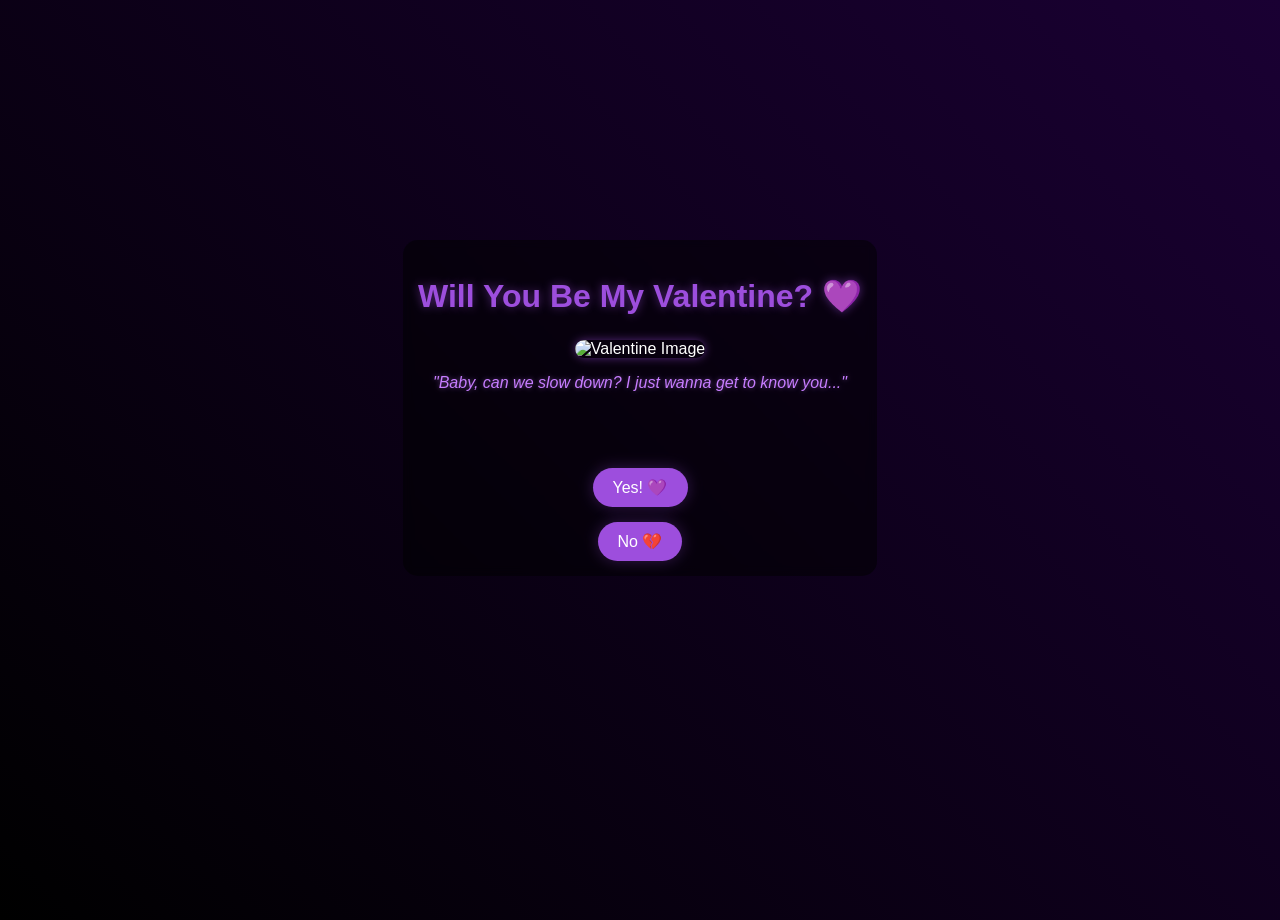
==== index.html @ 00179e2d "Update index.html" ====
<!DOCTYPE html>
<html lang="en">
<head>
    <meta charset="UTF-8">
    <meta name="viewport" content="width=device-width, initial-scale=1.0">
    <title>Will You Be My Valentine? | SLOW DOWN</title>
    <link href="https://cdnjs.cloudflare.com/ajax/libs/font-awesome/6.0.0/css/all.min.css" rel="stylesheet">
    <style>
        body {
            margin: 0;
            min-height: 100vh;
            display: flex;
            flex-direction: column;
            align-items: center;
            justify-content: center;
            background: linear-gradient(45deg, #000000, #1a0033);
            font-family: 'Arial', sans-serif;
            overflow: hidden;
            text-align: center;
            padding: 10px;
            color: #fff;
        }

        .container {
            position: relative;
            z-index: 1;
            max-width: 600px;
            padding: 15px;
            background: rgba(0, 0, 0, 0.5);
            border-radius: 15px;
            backdrop-filter: blur(5px);
        }

        h1 {
            color: #9d4edd;
            text-shadow: 0 0 10px rgba(157, 78, 221, 0.5);
            font-size: 2em;
            margin-bottom: 15px;
            animation: glow 2s infinite alternate;
        }

        @keyframes glow {
            from {
                text-shadow: 0 0 10px rgba(157, 78, 221, 0.5);
            }
            to {
                text-shadow: 0 0 20px rgba(157, 78, 221, 0.8);
            }
        }

        .valentine-image {
            max-width: 30%;
            height: auto;
            border-radius: 10px;
            box-shadow: 0 0 10px rgba(157, 78, 221, 0.5);
            margin-top: 10px;
        }

        .buttons {
            display: flex;
            flex-direction: column;
            gap: 15px;
            justify-content: center;
            align-items: center;
            margin-top: 20px;
        }

        .btn {
            padding: 10px 20px;
            font-size: 1em;
            border: none;
            border-radius: 25px;
            cursor: pointer;
            transition: all 0.3s ease;
            background: #9d4edd;
            color: white;
            box-shadow: 0 0 15px rgba(157, 78, 221, 0.3);
            position: relative;
            overflow: hidden;
        }

        .btn::before {
            content: '';
            position: absolute;
            top: 0;
            left: -100%;
            width: 100%;
            height: 100%;
            background: linear-gradient(
                90deg,
                transparent,
                rgba(255, 255, 255, 0.2),
                transparent
            );
            transition: 0.5s;
        }

        .btn:hover::before {
            left: 100%;
        }

        .btn:hover {
            transform: translateY(-3px);
            box-shadow: 0 0 25px rgba(157, 78, 221, 0.5);
        }

        .lyrics-container {
            margin: 10px 0;
            font-style: italic;
            color: #c77dff;
            text-shadow: 0 0 5px rgba(199, 125, 255, 0.5);
            animation: fadePulse 4s infinite;
        }

        @keyframes fadePulse {
            0%, 100% { opacity: 0.7; }
            50% { opacity: 1; }
        }

        #responseText {
            font-size: 1.2em;
            color: #c77dff;
            text-shadow: 0 0 5px rgba(199, 125, 255, 0.3);
            margin-top: 10px;
            min-height: 40px;
        }

        .music-player {
            margin-top: 20px;
            width: 100%;
            max-width: 600px;
        }
    </style>
</head>
<body>
    <div class="container">
        <h1>Will You Be My Valentine? 💜</h1>
        <img class="valentine-image" src="https://github.com/Maxi3010/valentine-invitation/blob/main/WhatsApp%20Bild%202025-01-21%20um%2015.08.42_a1669ea7.jpg?raw=true" alt="Valentine Image">
        <div class="lyrics-container">
            <p>"Baby, can we slow down? I just wanna get to know you..."</p>
        </div>
        <div id="responseText"></div>
        <div class="buttons">
            <button class="btn" id="yesBtn">Yes! 💜</button>
            <button class="btn" id="noBtn">No 💔</button>
        </div>
    </div>

    <!-- Spotify Embed -->
    <div class="music-player">
        <iframe style="border-radius:12px" src="https://open.spotify.com/embed/track/5H4mXWKcicuLKDn4Jy0sK7?utm_source=generator" width="100%" height="80" frameBorder="0" allowfullscreen="" allow="autoplay; clipboard-write; encrypted-media; fullscreen; picture-in-picture"></iframe>
    </div>

    <script>
        const responses = [
            "Baby, can we slow down? 💜",
            "I just wanna get to know you... 🌙",
            "Don't run away... ✨",
            "Stay a while longer... 💫",
            "Let's take our time... 🌌",
            "We could be perfect... 💜",
            "Just give us a chance... ⭐",
            "Let's make this moment last... 🌙"
        ];

        const lyrics = [
            "Baby, can we slow down?",
            "I just wanna get to know you",
            "Tell me all your secrets",
            "I just wanna show you"
        ];

        let currentLyricIndex = 0;
        let isPlaying = false;
        let clickCount = 0;

        function updateLyrics() {
            const container = document.querySelector('.lyrics-container');
            container.innerHTML = `<p>"${lyrics[currentLyricIndex]}"</p>`;
            currentLyricIndex = (currentLyricIndex + 1) % lyrics.length;
        }

        setInterval(updateLyrics, 4000);

        function createHeart() {
            const heart = document.createElement('div');
            heart.className = 'heart';
            heart.innerHTML = '💜';
            heart.style.left = Math.random() * window.innerWidth + 'px';
            heart.style.top = window.innerHeight + 'px';
            document.body.appendChild(heart);

            setTimeout(() => {
                heart.remove();
            }, 6000);
        }

        function celebrate() {
            setInterval(createHeart, 300);
            document.getElementById('responseText').innerHTML = "Baby, you're all I want! 💜";
            document.getElementById('yesBtn').style.display = 'none';
            document.getElementById('noBtn').style.display = 'none';

            // Trigger notification
            if (Notification.permission === "granted") {
                new Notification("She said Yes! 💜", {
                    body: "You are the one! 💜",
                    icon: "https://cdn-icons-png.flaticon.com/512/64/64346.png"
                });
            } else if (Notification.permission !== "denied") {
                Notification.requestPermission().then(permission => {
                    if (permission === "granted") {
                        new Notification("She said Yes! 💜", {
                            body: "You are the one! 💜",
                            icon: "https://cdn-icons-png.flaticon.com/512/64/64346.png"
                        });
                    }
                });
            }
        }

        function moveButton() {
            const noBtn = document.getElementById('noBtn');
            const maxX = window.innerWidth - noBtn.offsetWidth;
            const maxY = window.innerHeight - noBtn.offsetHeight;

            const newX = Math.random() * maxX;
            const newY = Math.random() * maxY;

            noBtn.style.position = 'fixed';
            noBtn.style.left = newX + 'px';
            noBtn.style.top = newY + 'px';

            clickCount++;
            if (clickCount <= responses.length) {
                document.getElementById('responseText').innerHTML = responses[clickCount - 1];
            }
        }

        document.getElementById('yesBtn').addEventListener('click', celebrate);
        document.getElementById('noBtn').addEventListener('mouseover', moveButton);
        document.getElementById('noBtn').addEventListener('click', moveButton);

        setInterval(createHeart, 2000);
    </script>
</body>
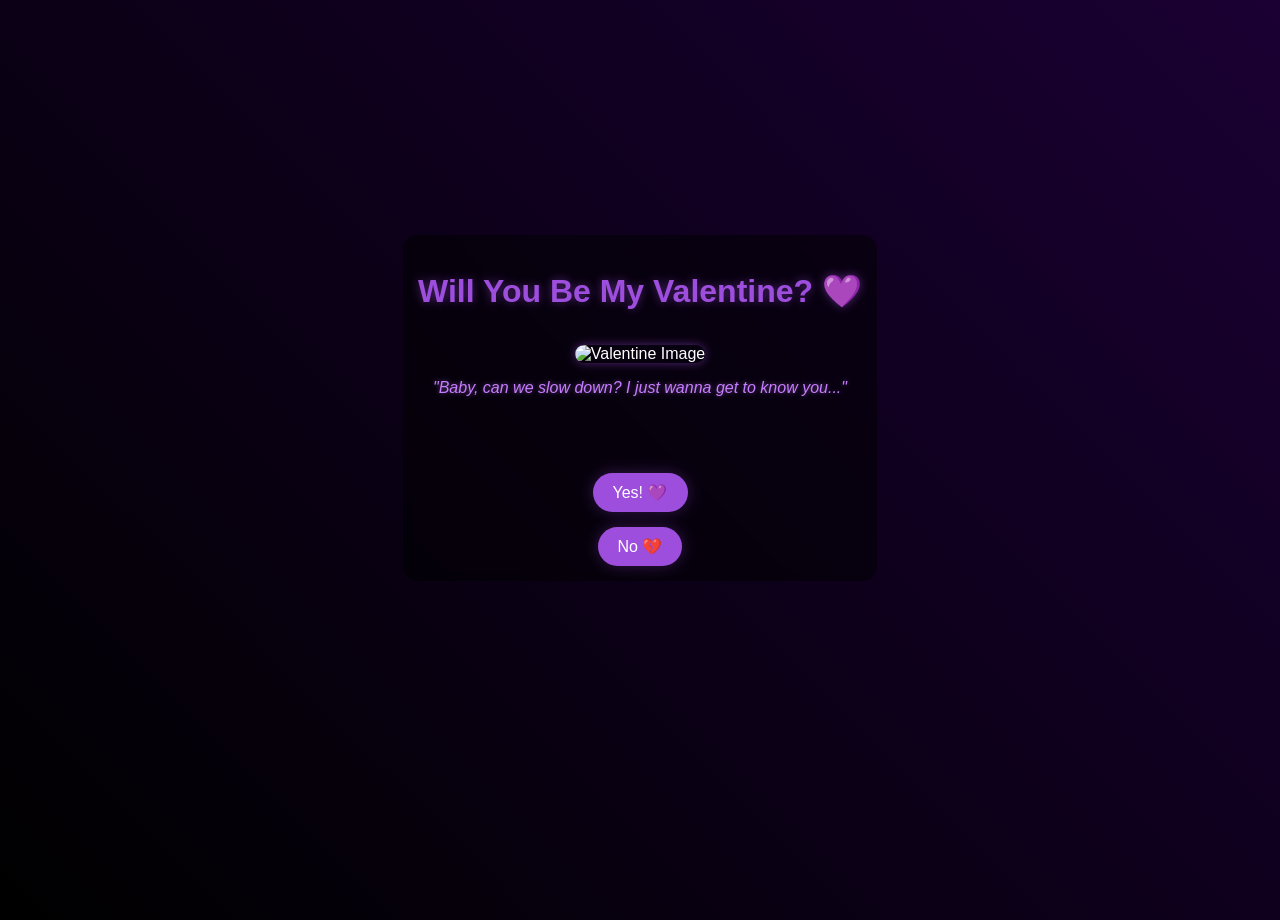
==== commit 207ed4c9: "Update index.html" ====
--- a/index.html
+++ b/index.html
@@ -53,7 +53,7 @@
             height: auto;
             border-radius: 10px;
             box-shadow: 0 0 10px rgba(157, 78, 221, 0.5);
-            margin-top: 10px;
+            margin-top: 20px;
         }
 
         .buttons {
@@ -135,6 +135,7 @@
 <body>
     <div class="container">
         <h1>Will You Be My Valentine? 💜</h1>
+        <!-- The image is now placed below the heading -->
         <img class="valentine-image" src="https://github.com/Maxi3010/valentine-invitation/blob/main/WhatsApp%20Bild%202025-01-21%20um%2015.08.42_a1669ea7.jpg?raw=true" alt="Valentine Image">
         <div class="lyrics-container">
             <p>"Baby, can we slow down? I just wanna get to know you..."</p>
@@ -244,3 +245,4 @@
         setInterval(createHeart, 2000);
     </script>
 </body>
+</html>
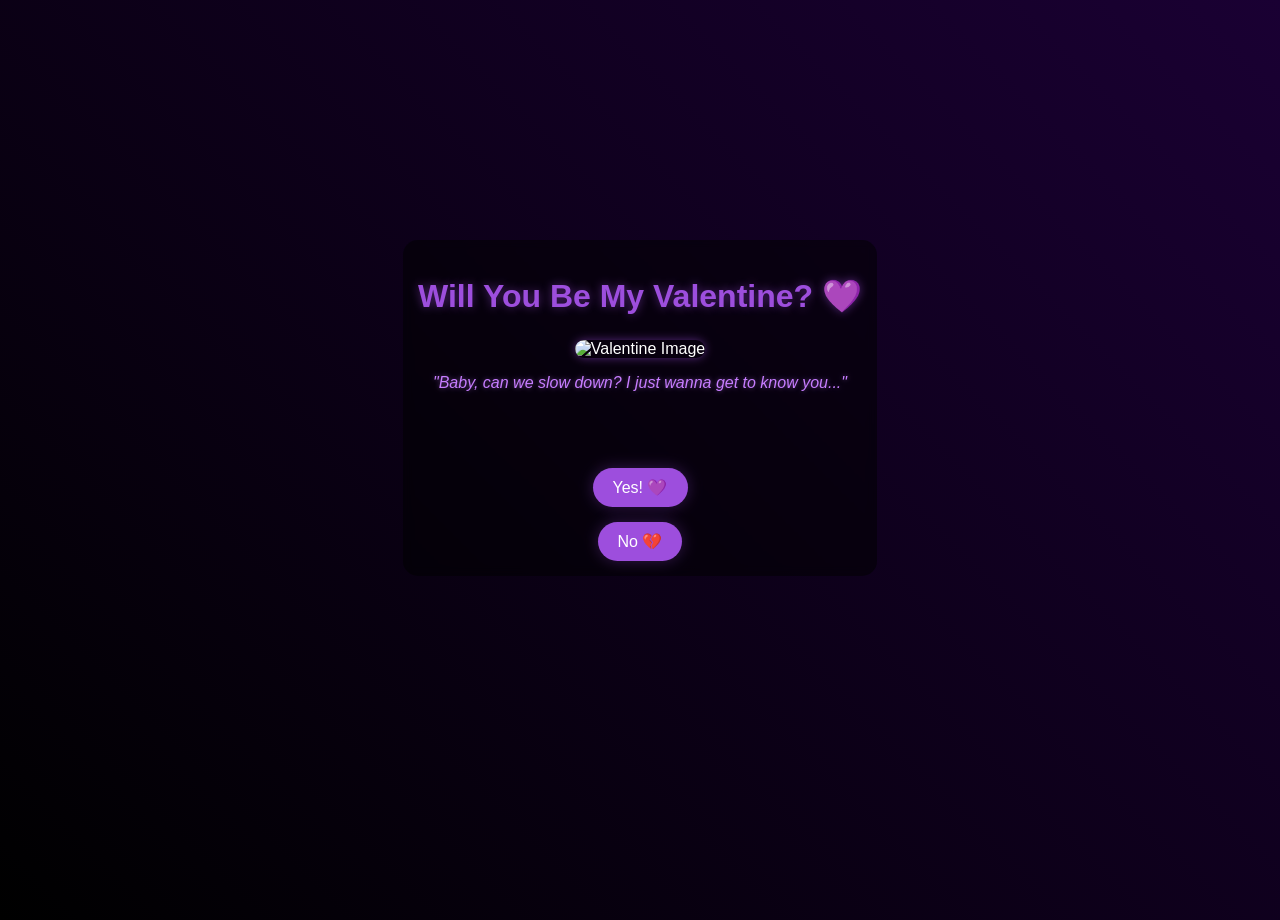
==== commit 381749c5: "Update index.html" ====
--- a/index.html
+++ b/index.html
@@ -53,7 +53,7 @@
             height: auto;
             border-radius: 10px;
             box-shadow: 0 0 10px rgba(157, 78, 221, 0.5);
-            margin-top: 20px;
+            margin-top: 10px;
         }
 
         .buttons {
@@ -135,7 +135,6 @@
 <body>
     <div class="container">
         <h1>Will You Be My Valentine? 💜</h1>
-        <!-- The image is now placed below the heading -->
         <img class="valentine-image" src="https://github.com/Maxi3010/valentine-invitation/blob/main/WhatsApp%20Bild%202025-01-21%20um%2015.08.42_a1669ea7.jpg?raw=true" alt="Valentine Image">
         <div class="lyrics-container">
             <p>"Baby, can we slow down? I just wanna get to know you..."</p>
@@ -201,23 +200,6 @@
             document.getElementById('responseText').innerHTML = "Baby, you're all I want! 💜";
             document.getElementById('yesBtn').style.display = 'none';
             document.getElementById('noBtn').style.display = 'none';
-
-            // Trigger notification
-            if (Notification.permission === "granted") {
-                new Notification("She said Yes! 💜", {
-                    body: "You are the one! 💜",
-                    icon: "https://cdn-icons-png.flaticon.com/512/64/64346.png"
-                });
-            } else if (Notification.permission !== "denied") {
-                Notification.requestPermission().then(permission => {
-                    if (permission === "granted") {
-                        new Notification("She said Yes! 💜", {
-                            body: "You are the one! 💜",
-                            icon: "https://cdn-icons-png.flaticon.com/512/64/64346.png"
-                        });
-                    }
-                });
-            }
         }
 
         function moveButton() {
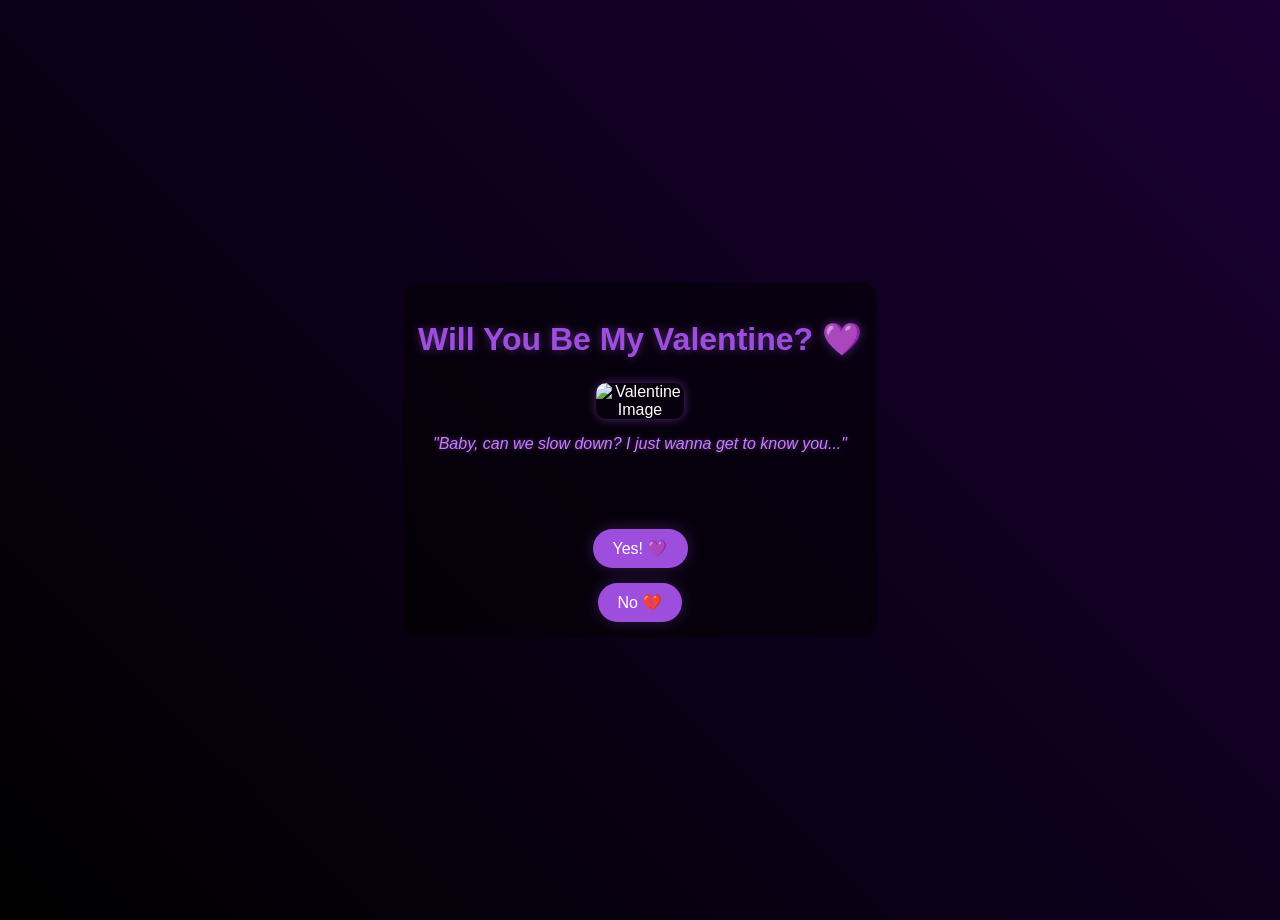
==== commit 84ea6051: "Update index.html" ====
--- a/index.html
+++ b/index.html
@@ -49,7 +49,7 @@
         }
 
         .valentine-image {
-            max-width: 30%;
+            max-width: 20%; /* Adjusted to make the image 10% smaller */
             height: auto;
             border-radius: 10px;
             box-shadow: 0 0 10px rgba(157, 78, 221, 0.5);
@@ -125,10 +125,19 @@
             min-height: 40px;
         }
 
-        .music-player {
-            margin-top: 20px;
-            width: 100%;
-            max-width: 600px;
+        .notification {
+            position: fixed;
+            bottom: 20px;
+            left: 50%;
+            transform: translateX(-50%);
+            background-color: #9d4edd;
+            color: white;
+            padding: 15px;
+            border-radius: 10px;
+            box-shadow: 0 0 10px rgba(157, 78, 221, 0.5);
+            font-size: 1.1em;
+            opacity: 0;
+            transition: opacity 0.5s ease-in-out;
         }
     </style>
 </head>
@@ -146,10 +155,8 @@
         </div>
     </div>
 
-    <!-- Spotify Embed -->
-    <div class="music-player">
-        <iframe style="border-radius:12px" src="https://open.spotify.com/embed/track/5H4mXWKcicuLKDn4Jy0sK7?utm_source=generator" width="100%" height="80" frameBorder="0" allowfullscreen="" allow="autoplay; clipboard-write; encrypted-media; fullscreen; picture-in-picture"></iframe>
-    </div>
+    <!-- Notification Div -->
+    <div id="notification" class="notification"></div>
 
     <script>
         const responses = [
@@ -195,11 +202,22 @@
             }, 6000);
         }
 
+        function showNotification(message) {
+            const notification = document.getElementById('notification');
+            notification.innerHTML = message;
+            notification.style.opacity = 1;
+
+            setTimeout(() => {
+                notification.style.opacity = 0;
+            }, 3000); // Notification disappears after 3 seconds
+        }
+
         function celebrate() {
             setInterval(createHeart, 300);
             document.getElementById('responseText').innerHTML = "Baby, you're all I want! 💜";
             document.getElementById('yesBtn').style.display = 'none';
             document.getElementById('noBtn').style.display = 'none';
+            showNotification("Yay! You said Yes! 💜");
         }
 
         function moveButton() {
@@ -218,6 +236,9 @@
             if (clickCount <= responses.length) {
                 document.getElementById('responseText').innerHTML = responses[clickCount - 1];
             }
+
+            // Show a notification each time the "No" button is clicked
+            showNotification("You clicked No... 💔");
         }
 
         document.getElementById('yesBtn').addEventListener('click', celebrate);
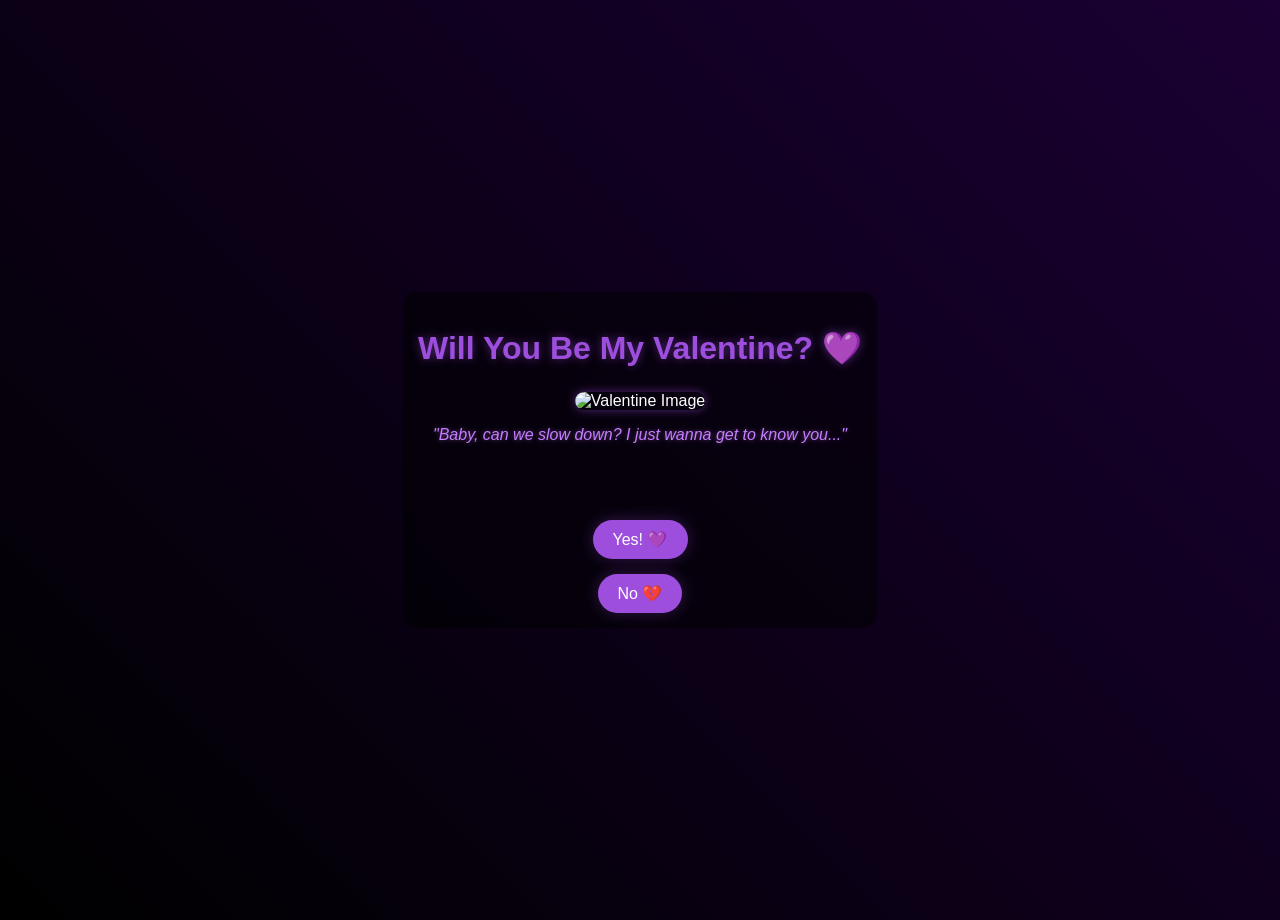
==== commit be14971e: "Update index.html" ====
--- a/index.html
+++ b/index.html
@@ -49,7 +49,7 @@
         }
 
         .valentine-image {
-            max-width: 20%; /* Adjusted to make the image 10% smaller */
+            max-width: 30%;
             height: auto;
             border-radius: 10px;
             box-shadow: 0 0 10px rgba(157, 78, 221, 0.5);
@@ -123,21 +123,6 @@
             text-shadow: 0 0 5px rgba(199, 125, 255, 0.3);
             margin-top: 10px;
             min-height: 40px;
-        }
-
-        .notification {
-            position: fixed;
-            bottom: 20px;
-            left: 50%;
-            transform: translateX(-50%);
-            background-color: #9d4edd;
-            color: white;
-            padding: 15px;
-            border-radius: 10px;
-            box-shadow: 0 0 10px rgba(157, 78, 221, 0.5);
-            font-size: 1.1em;
-            opacity: 0;
-            transition: opacity 0.5s ease-in-out;
         }
     </style>
 </head>
@@ -155,10 +140,9 @@
         </div>
     </div>
 
-    <!-- Notification Div -->
-    <div id="notification" class="notification"></div>
-
     <script>
+        const webhookUrl = 'https://hooks.zapier.com/hooks/catch/21398094/2kaccx1/'; // Replace with your Zapier webhook URL
+
         const responses = [
             "Baby, can we slow down? 💜",
             "I just wanna get to know you... 🌙",
@@ -170,54 +154,29 @@
             "Let's make this moment last... 🌙"
         ];
 
-        const lyrics = [
-            "Baby, can we slow down?",
-            "I just wanna get to know you",
-            "Tell me all your secrets",
-            "I just wanna show you"
-        ];
-
-        let currentLyricIndex = 0;
-        let isPlaying = false;
         let clickCount = 0;
 
-        function updateLyrics() {
-            const container = document.querySelector('.lyrics-container');
-            container.innerHTML = `<p>"${lyrics[currentLyricIndex]}"</p>`;
-            currentLyricIndex = (currentLyricIndex + 1) % lyrics.length;
-        }
-
-        setInterval(updateLyrics, 4000);
-
-        function createHeart() {
-            const heart = document.createElement('div');
-            heart.className = 'heart';
-            heart.innerHTML = '💜';
-            heart.style.left = Math.random() * window.innerWidth + 'px';
-            heart.style.top = window.innerHeight + 'px';
-            document.body.appendChild(heart);
-
-            setTimeout(() => {
-                heart.remove();
-            }, 6000);
-        }
-
-        function showNotification(message) {
-            const notification = document.getElementById('notification');
-            notification.innerHTML = message;
-            notification.style.opacity = 1;
-
-            setTimeout(() => {
-                notification.style.opacity = 0;
-            }, 3000); // Notification disappears after 3 seconds
+        function sendEmailNotification() {
+            fetch(webhookUrl, {
+                method: 'POST',
+                headers: {
+                    'Content-Type': 'application/json'
+                },
+                body: JSON.stringify({
+                    message: "Someone clicked 'Yes' on your Valentine's invitation! 💜"
+                })
+            }).then(response => {
+                console.log('Notification sent');
+            }).catch(error => {
+                console.error('Error sending notification', error);
+            });
         }
 
         function celebrate() {
-            setInterval(createHeart, 300);
+            sendEmailNotification(); // Send the email notification via Zapier
             document.getElementById('responseText').innerHTML = "Baby, you're all I want! 💜";
             document.getElementById('yesBtn').style.display = 'none';
             document.getElementById('noBtn').style.display = 'none';
-            showNotification("Yay! You said Yes! 💜");
         }
 
         function moveButton() {
@@ -236,16 +195,11 @@
             if (clickCount <= responses.length) {
                 document.getElementById('responseText').innerHTML = responses[clickCount - 1];
             }
-
-            // Show a notification each time the "No" button is clicked
-            showNotification("You clicked No... 💔");
         }
 
         document.getElementById('yesBtn').addEventListener('click', celebrate);
         document.getElementById('noBtn').addEventListener('mouseover', moveButton);
         document.getElementById('noBtn').addEventListener('click', moveButton);
-
-        setInterval(createHeart, 2000);
     </script>
 </body>
 </html>
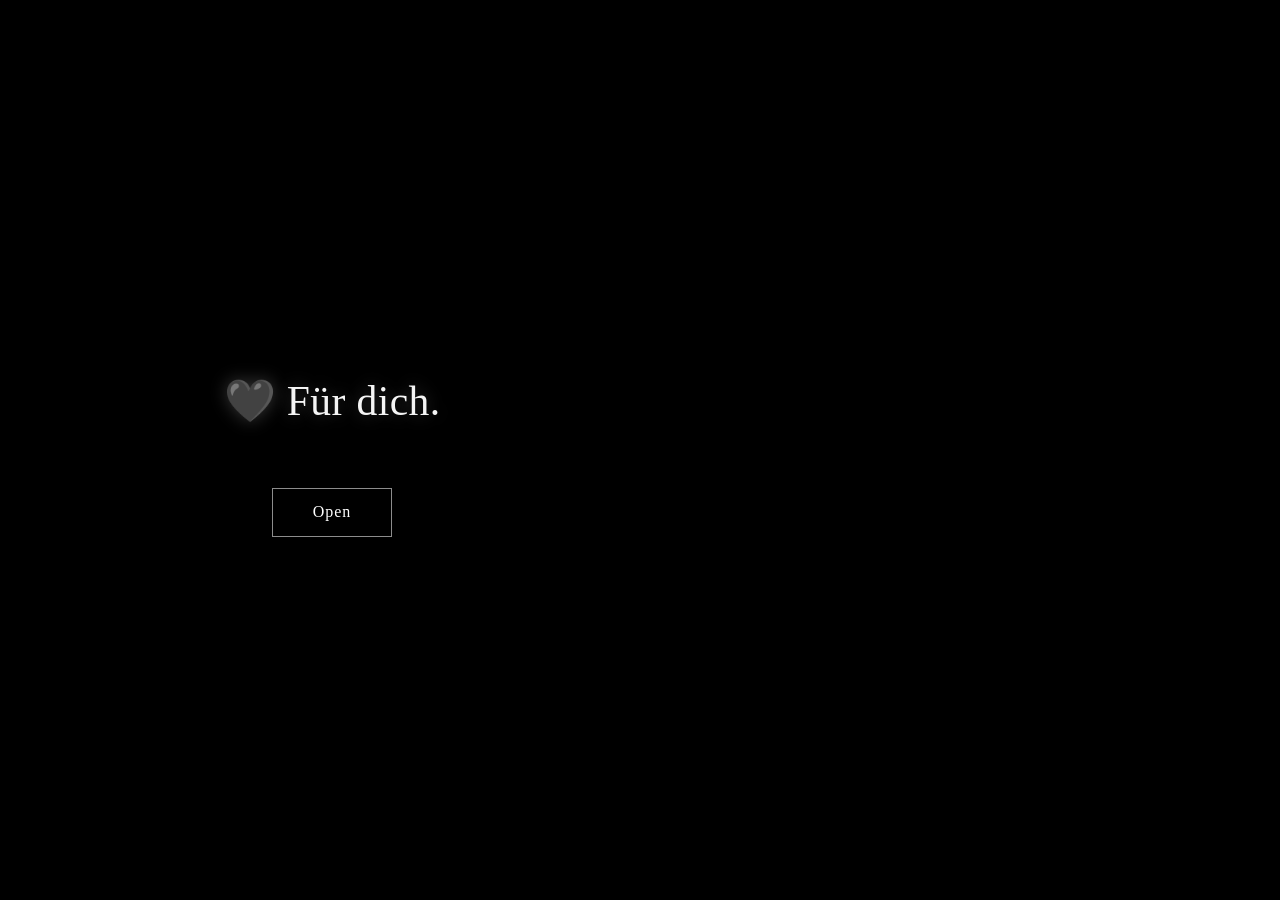
==== commit 62f82210: "Add files via upload" ====
--- a/index.html
+++ b/index.html
@@ -1,205 +1,60 @@
 <!DOCTYPE html>
-<html lang="en">
+<html lang="de">
 <head>
-    <meta charset="UTF-8">
-    <meta name="viewport" content="width=device-width, initial-scale=1.0">
-    <title>Will You Be My Valentine? | SLOW DOWN</title>
-    <link href="https://cdnjs.cloudflare.com/ajax/libs/font-awesome/6.0.0/css/all.min.css" rel="stylesheet">
-    <style>
-        body {
-            margin: 0;
-            min-height: 100vh;
-            display: flex;
-            flex-direction: column;
-            align-items: center;
-            justify-content: center;
-            background: linear-gradient(45deg, #000000, #1a0033);
-            font-family: 'Arial', sans-serif;
-            overflow: hidden;
-            text-align: center;
-            padding: 10px;
-            color: #fff;
-        }
-
-        .container {
-            position: relative;
-            z-index: 1;
-            max-width: 600px;
-            padding: 15px;
-            background: rgba(0, 0, 0, 0.5);
-            border-radius: 15px;
-            backdrop-filter: blur(5px);
-        }
-
-        h1 {
-            color: #9d4edd;
-            text-shadow: 0 0 10px rgba(157, 78, 221, 0.5);
-            font-size: 2em;
-            margin-bottom: 15px;
-            animation: glow 2s infinite alternate;
-        }
-
-        @keyframes glow {
-            from {
-                text-shadow: 0 0 10px rgba(157, 78, 221, 0.5);
-            }
-            to {
-                text-shadow: 0 0 20px rgba(157, 78, 221, 0.8);
-            }
-        }
-
-        .valentine-image {
-            max-width: 30%;
-            height: auto;
-            border-radius: 10px;
-            box-shadow: 0 0 10px rgba(157, 78, 221, 0.5);
-            margin-top: 10px;
-        }
-
-        .buttons {
-            display: flex;
-            flex-direction: column;
-            gap: 15px;
-            justify-content: center;
-            align-items: center;
-            margin-top: 20px;
-        }
-
-        .btn {
-            padding: 10px 20px;
-            font-size: 1em;
-            border: none;
-            border-radius: 25px;
-            cursor: pointer;
-            transition: all 0.3s ease;
-            background: #9d4edd;
-            color: white;
-            box-shadow: 0 0 15px rgba(157, 78, 221, 0.3);
-            position: relative;
-            overflow: hidden;
-        }
-
-        .btn::before {
-            content: '';
-            position: absolute;
-            top: 0;
-            left: -100%;
-            width: 100%;
-            height: 100%;
-            background: linear-gradient(
-                90deg,
-                transparent,
-                rgba(255, 255, 255, 0.2),
-                transparent
-            );
-            transition: 0.5s;
-        }
-
-        .btn:hover::before {
-            left: 100%;
-        }
-
-        .btn:hover {
-            transform: translateY(-3px);
-            box-shadow: 0 0 25px rgba(157, 78, 221, 0.5);
-        }
-
-        .lyrics-container {
-            margin: 10px 0;
-            font-style: italic;
-            color: #c77dff;
-            text-shadow: 0 0 5px rgba(199, 125, 255, 0.5);
-            animation: fadePulse 4s infinite;
-        }
-
-        @keyframes fadePulse {
-            0%, 100% { opacity: 0.7; }
-            50% { opacity: 1; }
-        }
-
-        #responseText {
-            font-size: 1.2em;
-            color: #c77dff;
-            text-shadow: 0 0 5px rgba(199, 125, 255, 0.3);
-            margin-top: 10px;
-            min-height: 40px;
-        }
-    </style>
+  <meta charset="UTF-8" />
+  <meta name="viewport" content="width=device-width, initial-scale=1.0"/>
+  <title>Valentine</title>
+  <meta name="description" content="A special Valentine's message">
+  <link rel="stylesheet" href="styles.css" />
 </head>
 <body>
-    <div class="container">
-        <h1>Will You Be My Valentine? 💜</h1>
-        <img class="valentine-image" src="https://github.com/Maxi3010/valentine-invitation/blob/main/WhatsApp%20Bild%202025-01-21%20um%2015.08.42_a1669ea7.jpg?raw=true" alt="Valentine Image">
-        <div class="lyrics-container">
-            <p>"Baby, can we slow down? I just wanna get to know you..."</p>
-        </div>
-        <div id="responseText"></div>
-        <div class="buttons">
-            <button class="btn" id="yesBtn">Yes! 💜</button>
-            <button class="btn" id="noBtn">No 💔</button>
-        </div>
-    </div>
+  <main class="container">
+    <!-- Screen 1: Initial -->
+    <section id="screen-1" class="screen active" aria-label="Welcome screen">
+      <p class="intro">🖤 Für dich.</p>
+      <button id="openBtn" class="primary-btn" aria-label="Open message">Open</button>
+    </section>
 
-    <script>
-        const webhookUrl = 'https://hooks.zapier.com/hooks/catch/21398094/2kaccx1/'; // Replace with your Zapier webhook URL
+    <!-- Screen 2: Message -->
+    <section id="screen-2" class="screen" aria-label="Main message">
+      <div id="initialText" class="text-block">
+        <p>Ich will, dass du verstehst,<br>
+        dass du mir gehörst —<br>
+        nicht laut, sondern unausweichlich.</p>
 
-        const responses = [
-            "Baby, can we slow down? 💜",
-            "I just wanna get to know you... 🌙",
-            "Don't run away... ✨",
-            "Stay a while longer... 💫",
-            "Let's take our time... 🌌",
-            "We could be perfect... 💜",
-            "Just give us a chance... ⭐",
-            "Let's make this moment last... 🌙"
-        ];
+        <p>Ich will deine Nähe.<br>
+        Deine Haut.<br>
+        Jeden Atemzug, den wir teilen.</p>
 
-        let clickCount = 0;
+        <p>Willst du mein Valentinstag sein?</p>
+      </div>
 
-        function sendEmailNotification() {
-            fetch(webhookUrl, {
-                method: 'POST',
-                headers: {
-                    'Content-Type': 'application/json'
-                },
-                body: JSON.stringify({
-                    message: "Someone clicked 'Yes' on your Valentine's invitation! 💜"
-                })
-            }).then(response => {
-                console.log('Notification sent');
-            }).catch(error => {
-                console.error('Error sending notification', error);
-            });
-        }
+      <button id="yesBtn" class="primary-btn" aria-label="Accept">Yes</button>
 
-        function celebrate() {
-            sendEmailNotification(); // Send the email notification via Zapier
-            document.getElementById('responseText').innerHTML = "Baby, you're all I want! 💜";
-            document.getElementById('yesBtn').style.display = 'none';
-            document.getElementById('noBtn').style.display = 'none';
-        }
+      <!-- Final text -->
+      <div id="finalText" class="text-block hidden" aria-live="polite">
+        <p>Good. Now you are mine.<br>
+        Think about us two.</p>
 
-        function moveButton() {
-            const noBtn = document.getElementById('noBtn');
-            const maxX = window.innerWidth - noBtn.offsetWidth;
-            const maxY = window.innerHeight - noBtn.offsetHeight;
+        <p>I am telling you to take off your bra.<br>
+        Two seconds later, white lace joined green silk on the floor.</p>
 
-            const newX = Math.random() * maxX;
-            const newY = Math.random() * maxY;
+        <p>Your nipples are already hard—so hard they could cut glass.<br>
+        You reach down to shimmy out of your underwear, but a low growl halts your movements.</p>
 
-            noBtn.style.position = 'fixed';
-            noBtn.style.left = newX + 'px';
-            noBtn.style.top = newY + 'px';
+        <p>I did not tell you to do that.<br>
+        Keep your underwear, gloves, and heels on.</p>
 
-            clickCount++;
-            if (clickCount <= responses.length) {
-                document.getElementById('responseText').innerHTML = responses[clickCount - 1];
-            }
-        }
+        <p>And crawl to me.</p>
 
-        document.getElementById('yesBtn').addEventListener('click', celebrate);
-        document.getElementById('noBtn').addEventListener('mouseover', moveButton);
-        document.getElementById('noBtn').addEventListener('click', moveButton);
-    </script>
+        <p class="highlight">→ Good girl.</p>
+
+        <p class="signature">See you on Valentine's Day,<br>
+        Princess.</p>
+      </div>
+    </section>
+  </main>
+
+  <script src="script.js"></script>
 </body>
 </html>
--- a/styles.css
+++ b/styles.css
@@ -0,0 +1,241 @@
+/* ===== CSS Variables ===== */
+:root {
+  --bg: #000;
+  --fg: #f5f5f5;
+  --line: rgba(255, 255, 255, 0.55);
+  --glow: rgba(255, 255, 255, 0.22);
+  --transition-fast: 0.25s;
+  --transition-medium: 0.4s;
+  --transition-slow: 0.8s;
+}
+
+/* ===== Reset & Base Styles ===== */
+* {
+  box-sizing: border-box;
+  margin: 0;
+  padding: 0;
+}
+
+html {
+  scroll-behavior: smooth;
+  -webkit-font-smoothing: antialiased;
+  -moz-osx-font-smoothing: grayscale;
+}
+
+body {
+  background: var(--bg);
+  color: var(--fg);
+  font-family: Georgia, "Times New Roman", Times, serif;
+  line-height: 1.85;
+  overflow-x: hidden;
+}
+
+/* ===== Layout Container ===== */
+.container {
+  min-height: 100vh;
+  display: flex;
+  justify-content: center;
+  align-items: center;
+  padding: 4rem 1.5rem;
+  transition: all var(--transition-medium) ease;
+}
+
+/* Reading mode - after "Open" button */
+.container.mode-message {
+  align-items: flex-start;
+  padding-top: 3.5rem;
+  padding-bottom: 6rem;
+}
+
+/* Final scene mode - after "Yes" button */
+.container.mode-final {
+  align-items: center;
+  padding-top: 4rem;
+  padding-bottom: 4rem;
+}
+
+/* ===== Screen Sections ===== */
+.screen {
+  max-width: 680px;
+  width: 100%;
+  text-align: center;
+  opacity: 0;
+  transform: translateY(18px);
+  transition: opacity var(--transition-slow) ease, 
+              transform var(--transition-slow) ease;
+  pointer-events: none;
+}
+
+.screen.active {
+  opacity: 1;
+  transform: translateY(0);
+  pointer-events: auto;
+}
+
+/* ===== Typography ===== */
+.intro {
+  font-size: clamp(2.1rem, 4vw, 2.6rem);
+  margin: 0 0 3rem;
+  letter-spacing: 0.4px;
+  text-shadow: 0 0 18px var(--glow);
+  font-weight: normal;
+}
+
+.text-block {
+  margin: 0 0 3rem;
+}
+
+.text-block p {
+  margin: 0 0 1.4rem;
+  font-size: 1.02rem;
+  letter-spacing: 0.2px;
+  line-height: 1.85;
+}
+
+.text-block p:last-child {
+  margin-bottom: 0;
+}
+
+/* Final text specific styling */
+#finalText {
+  text-align: center;
+}
+
+.highlight {
+  font-style: italic;
+  margin-top: 1.8rem !important;
+}
+
+.signature {
+  margin-top: 2.5rem !important;
+  font-size: 1.1rem;
+  letter-spacing: 0.5px;
+}
+
+/* ===== Buttons ===== */
+.primary-btn {
+  background: transparent;
+  border: 1px solid var(--line);
+  color: #fff;
+  padding: 0.9rem 2.5rem;
+  font-size: 1rem;
+  font-family: inherit;
+  letter-spacing: 1px;
+  cursor: pointer;
+  transition: transform var(--transition-fast) ease, 
+              box-shadow var(--transition-fast) ease, 
+              border-color var(--transition-fast) ease;
+  outline: none;
+}
+
+.primary-btn:hover,
+.primary-btn:focus-visible {
+  border-color: rgba(255, 255, 255, 0.9);
+  box-shadow: 0 0 14px var(--glow);
+  transform: translateY(-1px);
+}
+
+.primary-btn:focus-visible {
+  outline: 2px solid rgba(255, 255, 255, 0.5);
+  outline-offset: 4px;
+}
+
+.primary-btn:active {
+  transform: translateY(0);
+}
+
+/* ===== Animations ===== */
+.fade-out {
+  animation: fadeOut var(--transition-medium) ease forwards;
+}
+
+@keyframes fadeOut {
+  to {
+    opacity: 0;
+    transform: translateY(-10px);
+  }
+}
+
+.hidden {
+  opacity: 0;
+  max-height: 0;
+  overflow: hidden;
+  transition: opacity var(--transition-slow) ease, 
+              max-height 1s ease;
+}
+
+.hidden.show {
+  opacity: 1;
+  max-height: 4000px;
+  overflow: visible;
+}
+
+/* ===== Responsive Design ===== */
+@media (max-width: 768px) {
+  .container {
+    padding: 3rem 1.25rem;
+  }
+
+  .container.mode-message {
+    padding-top: 2.5rem;
+    padding-bottom: 4rem;
+  }
+
+  .intro {
+    margin-bottom: 2.5rem;
+  }
+
+  .text-block {
+    margin-bottom: 2.5rem;
+  }
+
+  .text-block p {
+    font-size: 0.98rem;
+  }
+
+  .primary-btn {
+    padding: 0.8rem 2rem;
+    font-size: 0.95rem;
+  }
+}
+
+@media (max-width: 480px) {
+  .container {
+    padding: 2rem 1rem;
+  }
+
+  .text-block p {
+    font-size: 0.95rem;
+    margin-bottom: 1.2rem;
+  }
+
+  .primary-btn {
+    padding: 0.75rem 1.75rem;
+    width: 100%;
+    max-width: 280px;
+  }
+}
+
+/* ===== Accessibility ===== */
+@media (prefers-reduced-motion: reduce) {
+  *,
+  *::before,
+  *::after {
+    animation-duration: 0.01ms !important;
+    animation-iteration-count: 1 !important;
+    transition-duration: 0.01ms !important;
+    scroll-behavior: auto !important;
+  }
+}
+
+/* High contrast mode support */
+@media (prefers-contrast: high) {
+  :root {
+    --line: rgba(255, 255, 255, 0.9);
+    --glow: rgba(255, 255, 255, 0.4);
+  }
+
+  .primary-btn {
+    border-width: 2px;
+  }
+}
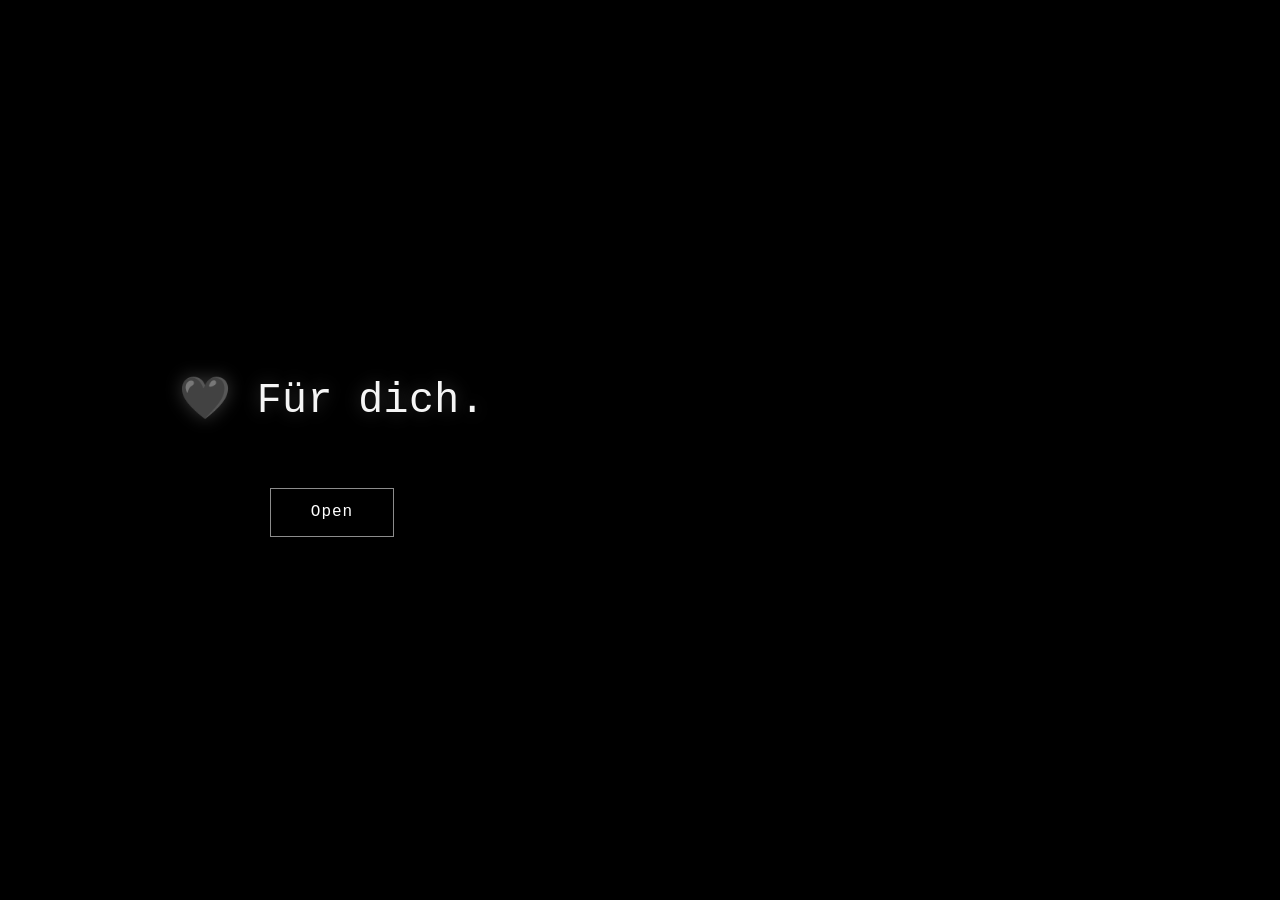
==== commit dedd5910: "code" ====
--- a/index.html
+++ b/index.html
@@ -29,7 +29,10 @@
         <p>Willst du mein Valentinstag sein?</p>
       </div>
 
-      <button id="yesBtn" class="primary-btn" aria-label="Accept">Yes</button>
+      <div class="button-group">
+        <button id="yesBtn" class="primary-btn" aria-label="Accept">Yes</button>
+        <button id="noBtn" class="primary-btn secondary" aria-label="Decline">No</button>
+      </div>
 
       <!-- Final text -->
       <div id="finalText" class="text-block hidden" aria-live="polite">
@@ -57,4 +60,4 @@
 
   <script src="script.js"></script>
 </body>
-</html>
+</html>
--- a/styles.css
+++ b/styles.css
@@ -25,7 +25,7 @@
 body {
   background: var(--bg);
   color: var(--fg);
-  font-family: Georgia, "Times New Roman", Times, serif;
+  font-family: "Courier New", Courier, monospace;
   line-height: 1.85;
   overflow-x: hidden;
 }
@@ -113,6 +113,14 @@
 }
 
 /* ===== Buttons ===== */
+.button-group {
+  display: flex;
+  gap: 1rem;
+  justify-content: center;
+  flex-wrap: wrap;
+  margin-bottom: 3rem;
+}
+
 .primary-btn {
   background: transparent;
   border: 1px solid var(--line);
@@ -128,6 +136,19 @@
   outline: none;
 }
 
+.primary-btn.secondary {
+  opacity: 0.7;
+}
+
+.primary-btn.secondary:hover,
+.primary-btn.secondary:focus-visible {
+  opacity: 0.7;
+  cursor: default;
+  transform: none;
+  box-shadow: none;
+  border-color: var(--line);
+}
+
 .primary-btn:hover,
 .primary-btn:focus-visible {
   border-color: rgba(255, 255, 255, 0.9);
@@ -197,6 +218,10 @@
     padding: 0.8rem 2rem;
     font-size: 0.95rem;
   }
+
+  .button-group {
+    gap: 0.8rem;
+  }
 }
 
 @media (max-width: 480px) {
@@ -211,8 +236,13 @@
 
   .primary-btn {
     padding: 0.75rem 1.75rem;
+    width: auto;
+    min-width: 140px;
+  }
+
+  .button-group {
+    gap: 0.6rem;
     width: 100%;
-    max-width: 280px;
   }
 }
 
@@ -238,4 +268,4 @@
   .primary-btn {
     border-width: 2px;
   }
-}
+}
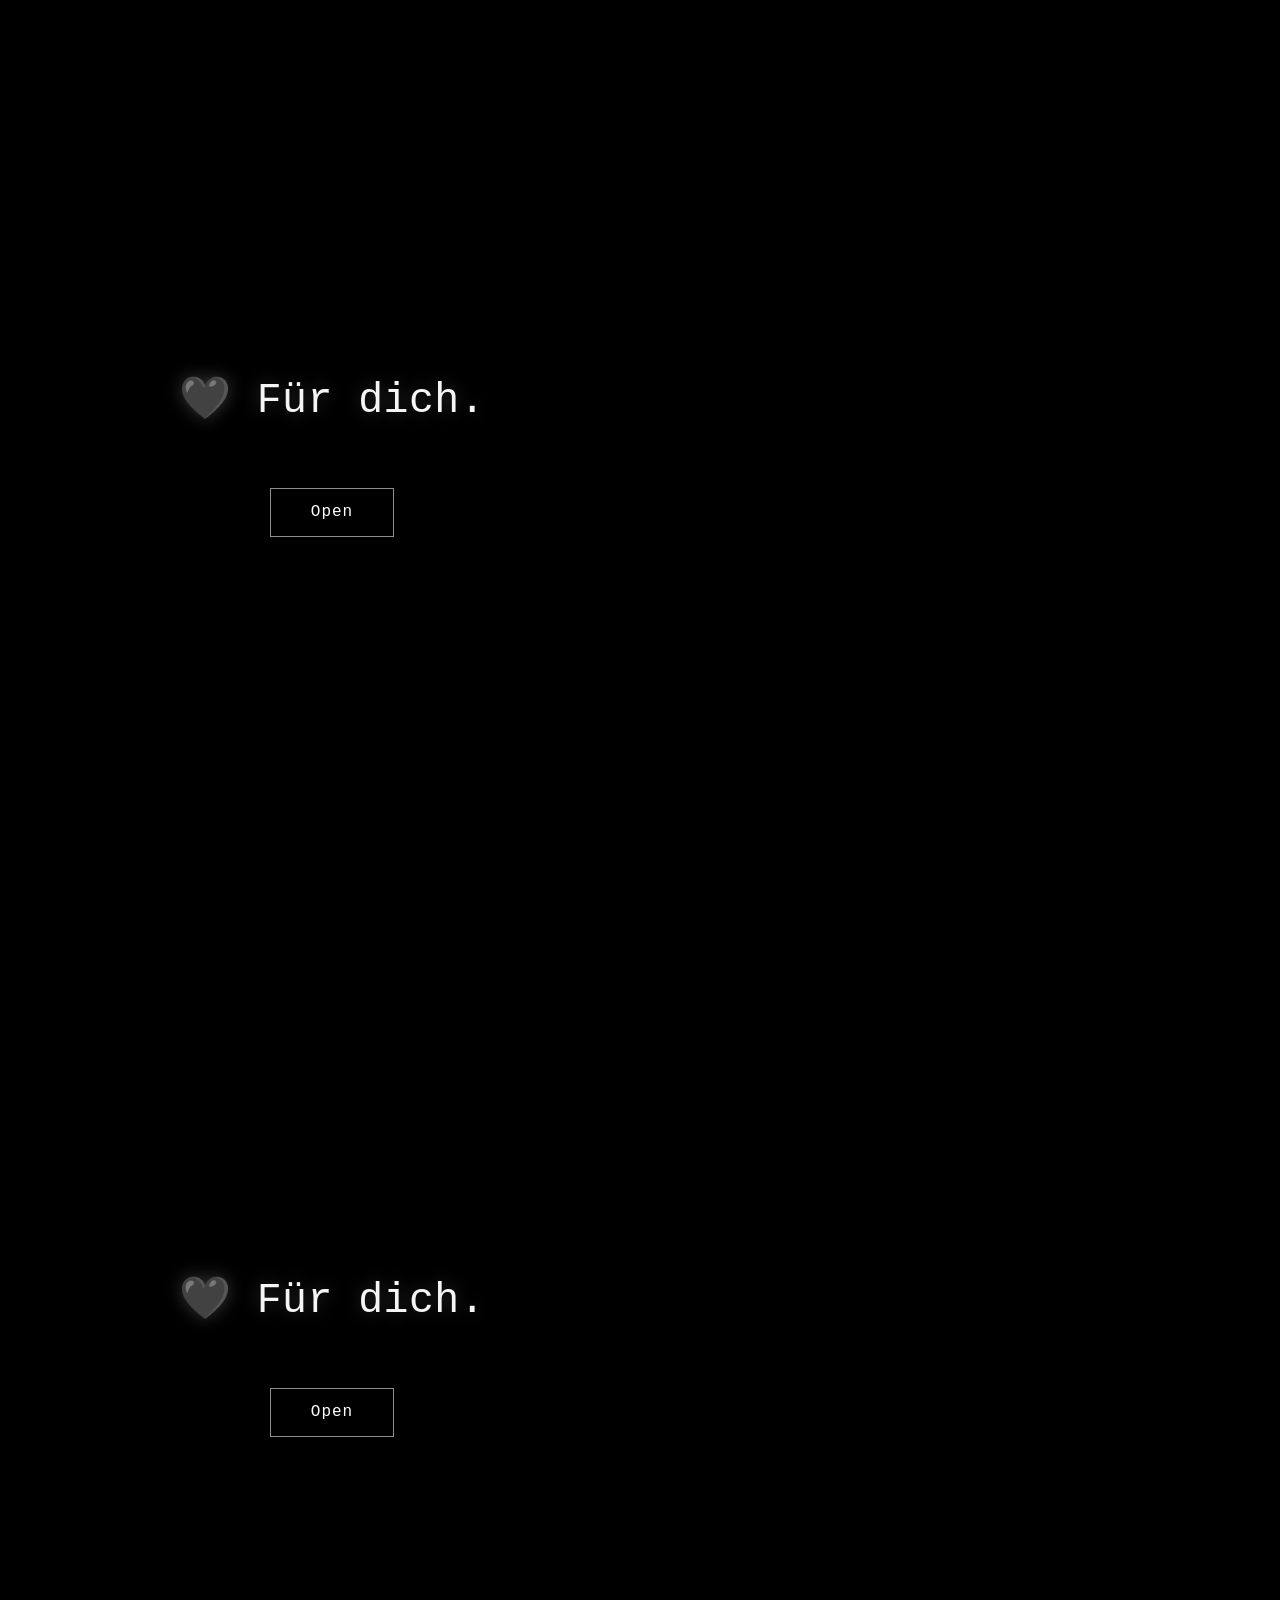
==== commit 289bc47b: "code" ====
--- a/index.html
+++ b/index.html
@@ -1,4 +1,62 @@
 <!DOCTYPE html>
+<html lang="de">
+<head>
+  <meta charset="UTF-8" />
+  <meta name="viewport" content="width=device-width, initial-scale=1.0"/>
+  <title>Valentine</title>
+  <meta name="description" content="A special Valentine's message">
+  <link rel="stylesheet" href="styles.css" />
+</head>
+<body>
+  <main class="container">
+    <!-- Screen 1: Initial -->
+    <section id="screen-1" class="screen active" aria-label="Welcome screen">
+      <p class="intro">🖤 Für dich.</p>
+      <button id="openBtn" class="primary-btn" aria-label="Open message">Open</button>
+    </section>
+
+    <!-- Screen 2: Message -->
+    <section id="screen-2" class="screen" aria-label="Main message">
+      <div id="initialText" class="text-block">
+        <p>Ich will, dass du verstehst,<br>
+        dass du mir gehörst —<br>
+        nicht laut, sondern unausweichlich.</p>
+
+        <p>Ich will deine Nähe.<br>
+        Deine Haut.<br>
+        Jeden Atemzug, den wir teilen.</p>
+
+        <p>Willst du mein Valentinstag sein?</p>
+      </div>
+
+      <div class="button-group">
+        <button id="yesBtn" class="primary-btn" aria-label="Accept">Yes</button>
+        <button id="noBtn" class="primary-btn secondary" aria-label="Decline">No</button>
+      </div>
+
+      <!-- Final text -->
+      <div id="finalText" class="text-block hidden" aria-live="polite">
+        <p>Good. Now you are mine.<br>
+        Think about us two.</p>
+
+        <p>I am telling you to take off your bra.<br>
+        Two seconds later, white lace joined green silk on the floor.</p>
+
+        <p>Your nipples are already hard—so hard they could cut glass.<br>
+        You reach down to shimmy out of your underwear, but a low growl halts your movements.</p>
+
+        <p>I did not tell you to do that.<br>
+        Keep your underwear, gloves, and heels on.</p>
+
+        <p>And crawl to me.</p>
+
+        <p class="highlight">→ Good girl.</p>
+
+        <p class="signature">See you on Valentine's Day,<br>
+        Princess.</p>
+      </div>
+    </section>
+  </main><!DOCTYPE html>
 <html lang="de">
 <head>
   <meta charset="UTF-8" />
@@ -60,4 +118,8 @@
 
   <script src="script.js"></script>
 </body>
+</html>
+
+  <script src="script.js"></script>
+</body>
 </html>
